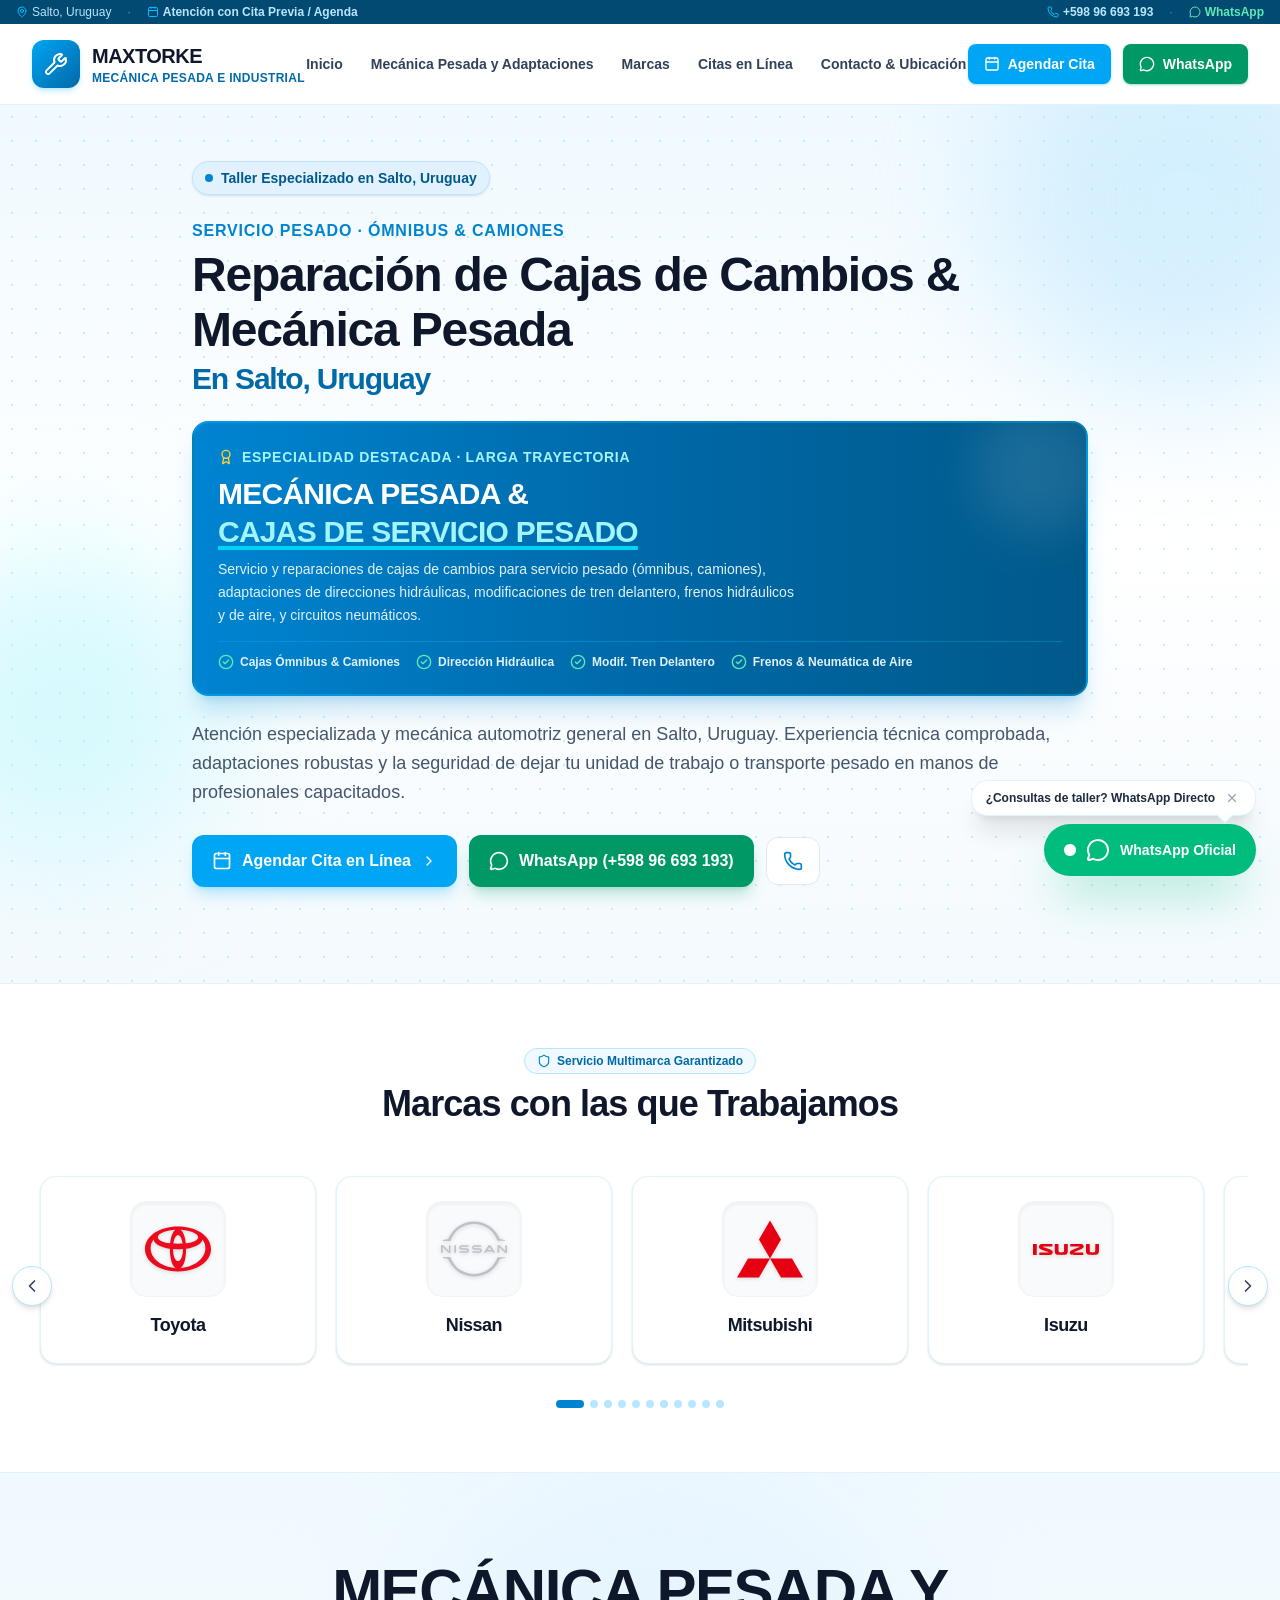
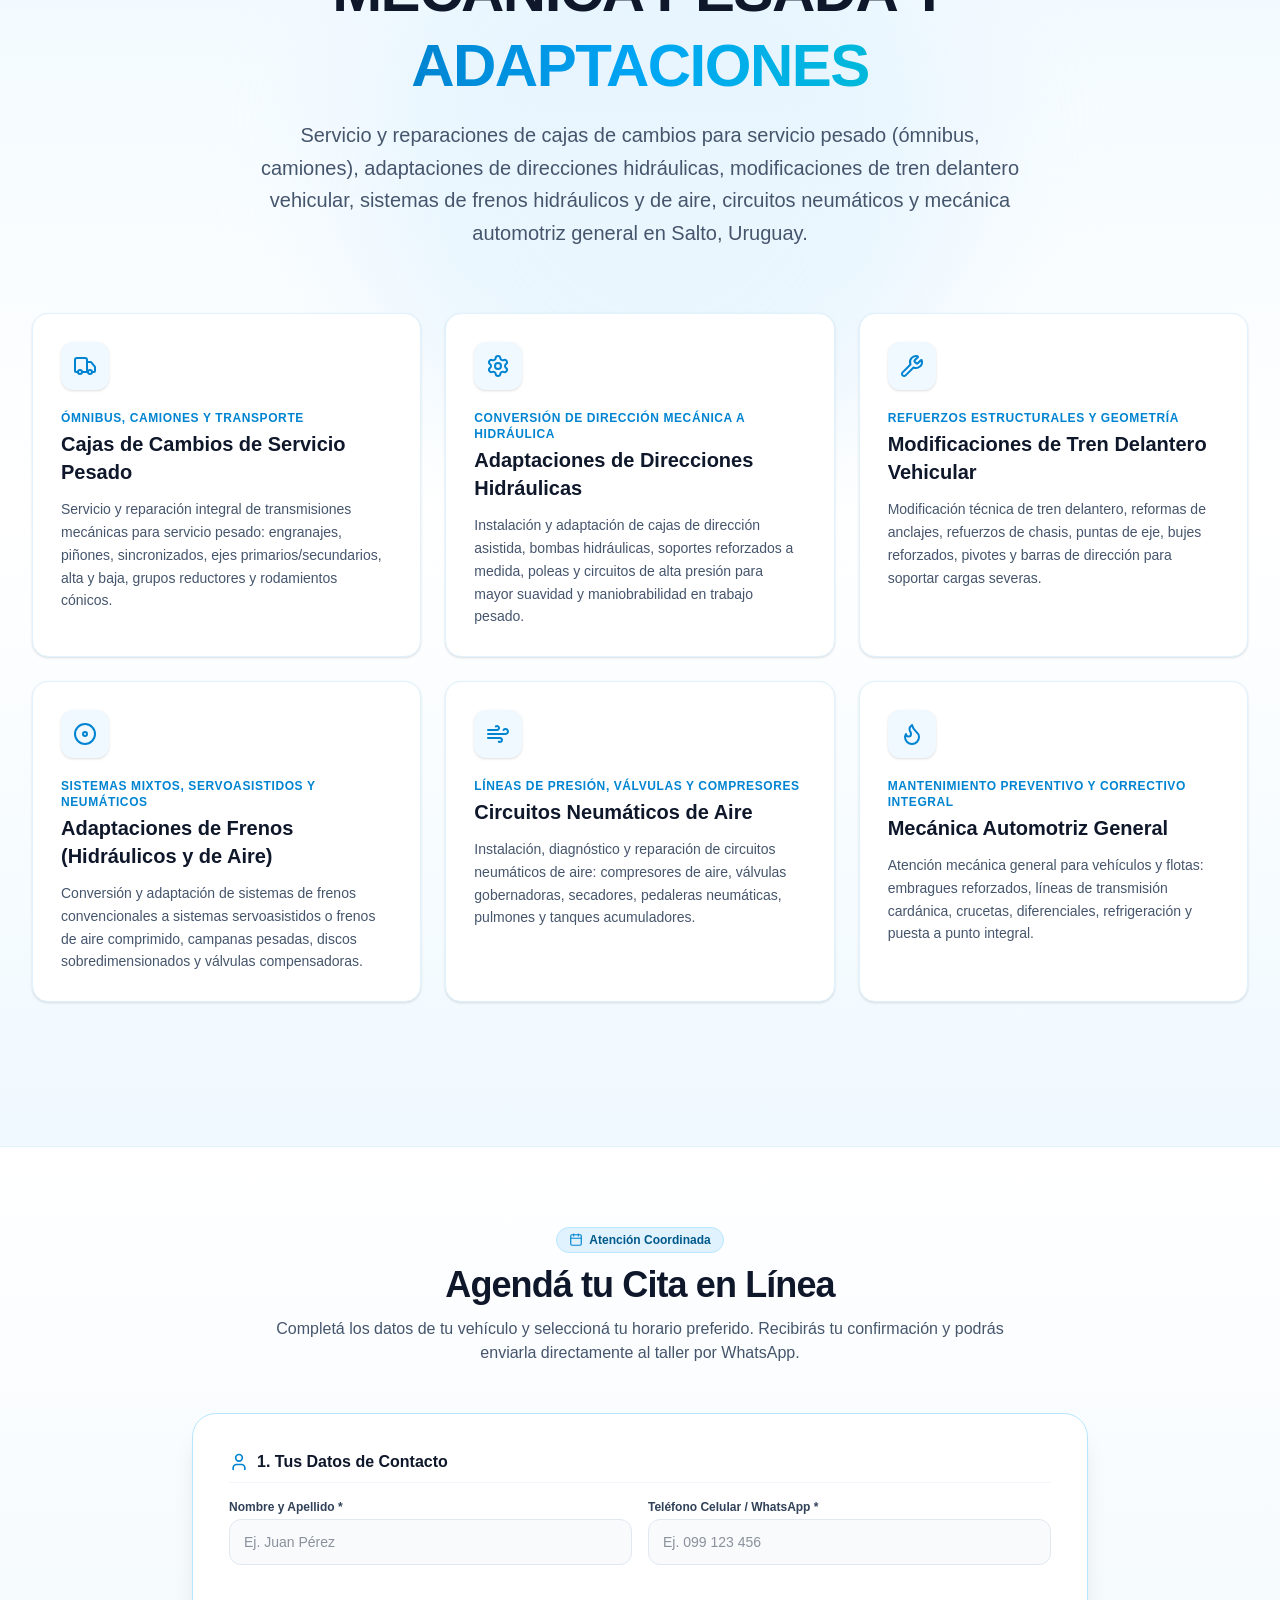
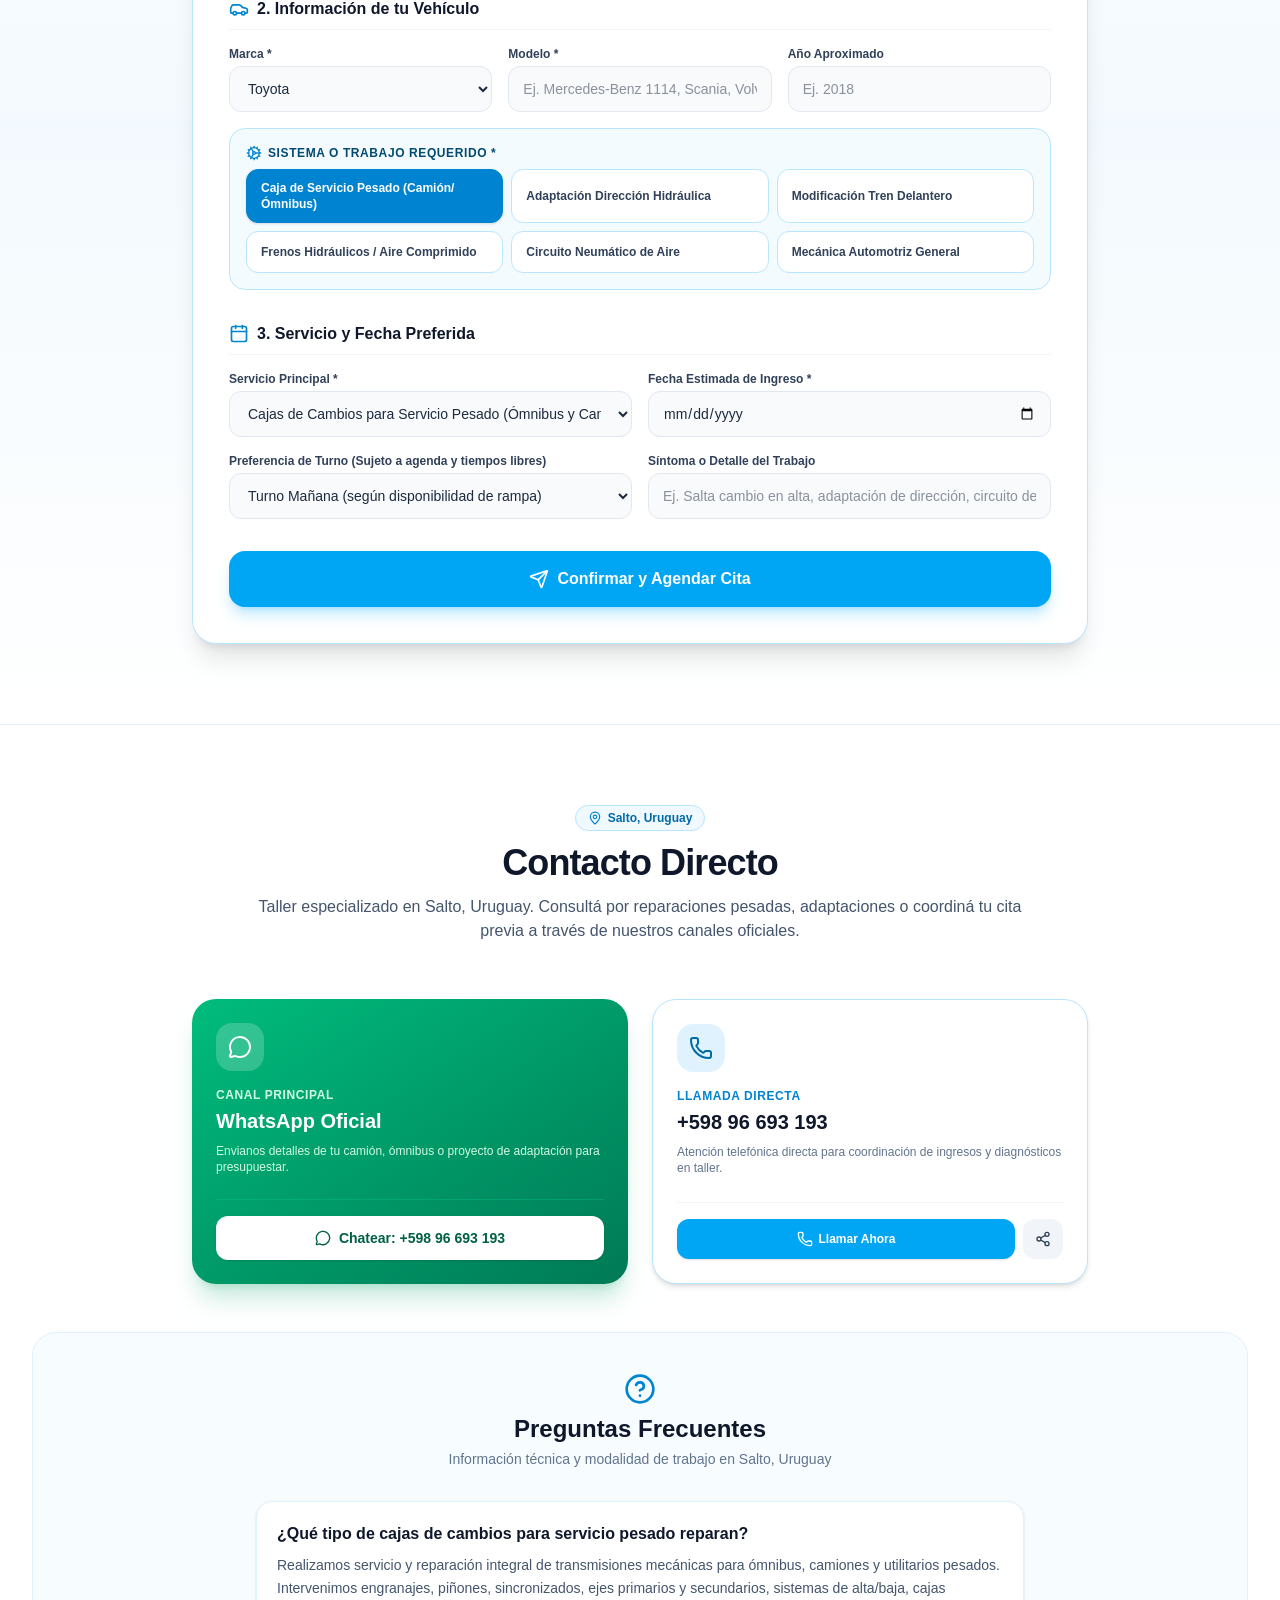
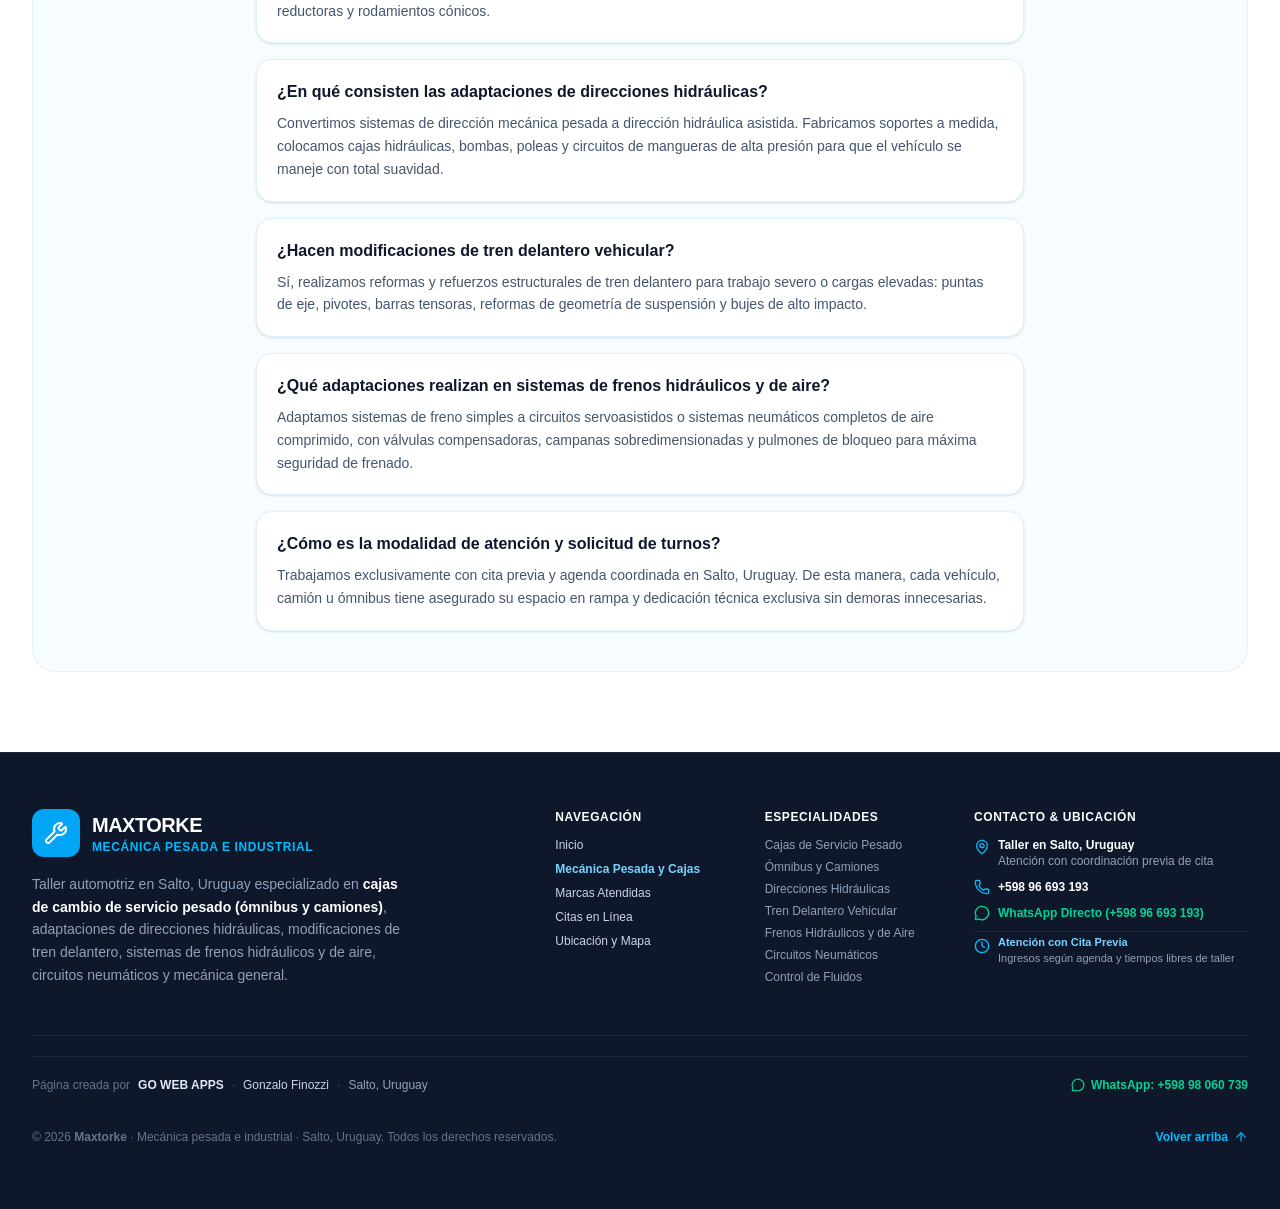
==== index.html @ 6a5da163 "Add files via upload" ====
<!doctype html>
<html lang="es">
  <head>
    <meta charset="UTF-8" />
    <meta name="viewport" content="width=device-width, initial-scale=1.0" />
    <title>Reparación de Cajas de Cambios y Mecánica Pesada en Salto, Uruguay</title>
    <meta name="description" content="Servicio y reparación de cajas de cambios para servicio pesado (ómnibus, camiones), adaptaciones de dirección hidráulica, reformas de tren delantero y frenos en Salto, Uruguay." />
    <meta property="og:title" content="Reparación de Cajas de Cambios y Mecánica Pesada en Salto, Uruguay" />
    <meta property="og:description" content="Taller especializado en Salto, Uruguay: reparación de cajas para servicio pesado (ómnibus y camiones), adaptaciones hidráulicas, tren delantero y circuitos neumáticos." />
    <meta property="og:type" content="website" />
    <meta property="og:locale" content="es_UY" />
    <meta property="og:site_name" content="Maxtorke - Mecánica pesada e industrial" />
    <meta name="twitter:card" content="summary_large_image" />
    <meta name="twitter:title" content="Reparación de Cajas de Cambios y Mecánica Pesada en Salto, Uruguay" />
    <meta name="twitter:description" content="Especialista en cajas de cambios pesadas, adaptaciones de direcciones hidráulicas, frenos de aire y tren delantero en Salto, Uruguay." />
    <script type="application/ld+json">
    {
      "@context": "https://schema.org",
      "@type": "AutoRepair",
      "name": "Maxtorke - Mecánica pesada e industrial",
      "description": "Servicio y reparación integral de transmisiones de servicio pesado (ómnibus y camiones), adaptaciones de dirección hidráulica, tren delantero y circuitos de aire.",
      "address": {
        "@type": "PostalAddress",
        "addressLocality": "Salto",
        "addressRegion": "Salto",
        "addressCountry": "UY"
      },
      "telephone": "+59896693193",
      "areaServed": {
        "@type": "City",
        "name": "Salto"
      },
      "priceRange": "$$"
    }
    </script>
    <link rel="preconnect" href="https://fonts.googleapis.com">
    <link rel="preconnect" href="https://fonts.gstatic.com" crossorigin>
    <link href="https://fonts.googleapis.com/css2?family=Plus+Jakarta+Sans:wght@300;400;500;600;700;800&family=Cabinet+Grotesk:wght@700;800;900&display=swap" rel="stylesheet">
    <script type="module" crossorigin src="/assets/index-DlPSFn_k.js"></script>
    <link rel="stylesheet" crossorigin href="/assets/index-6n45KR93.css">
  </head>
  <body class="bg-slate-50 text-slate-800 antialiased selection:bg-sky-500 selection:text-white">
    <div id="root"></div>
  </body>
</html>
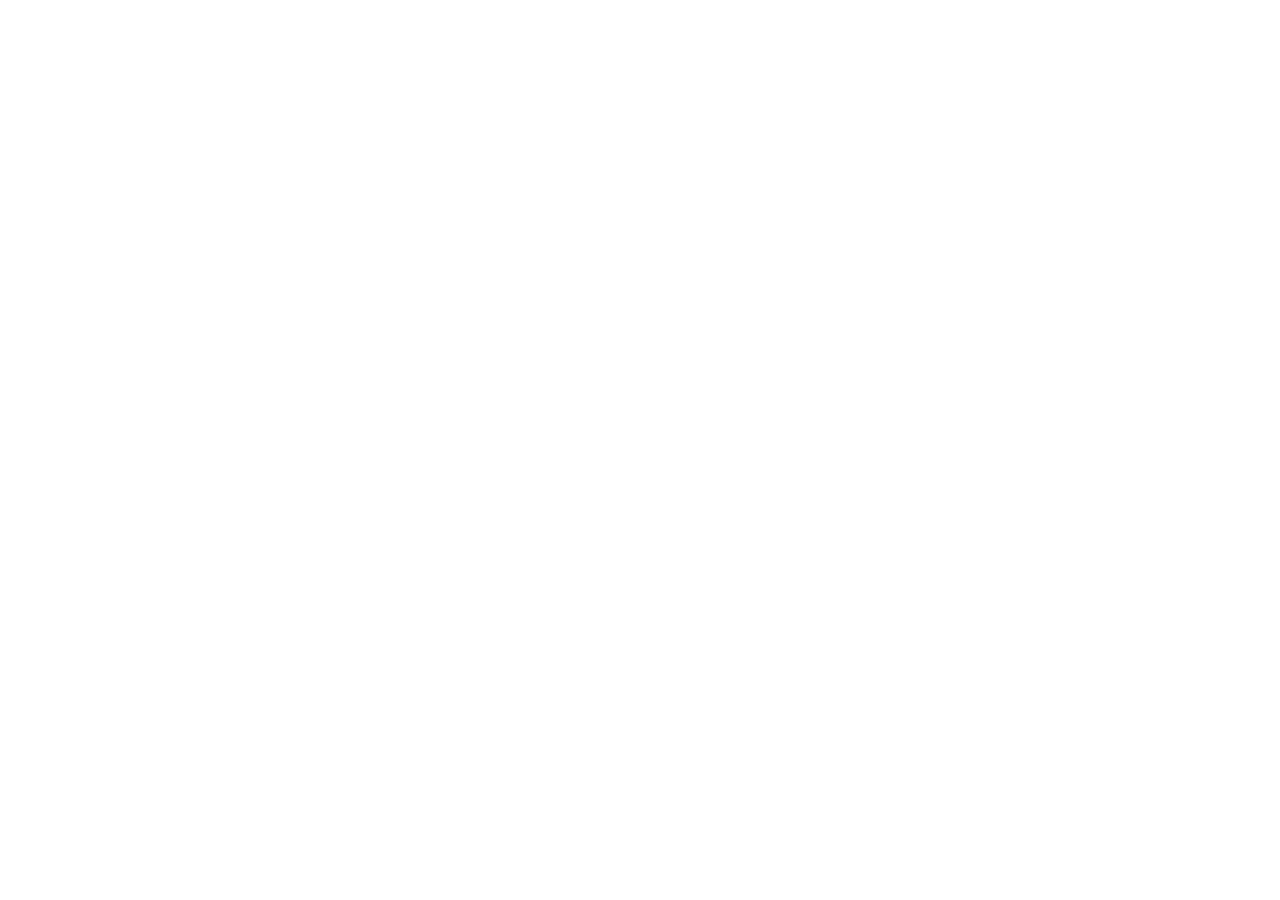
==== commit d99fa5b8: "Add files via upload" ====
--- a/index.html
+++ b/index.html
@@ -36,8 +36,8 @@
     <link rel="preconnect" href="https://fonts.googleapis.com">
     <link rel="preconnect" href="https://fonts.gstatic.com" crossorigin>
     <link href="https://fonts.googleapis.com/css2?family=Plus+Jakarta+Sans:wght@300;400;500;600;700;800&family=Cabinet+Grotesk:wght@700;800;900&display=swap" rel="stylesheet">
-    <script type="module" crossorigin src="/assets/index-DlPSFn_k.js"></script>
-    <link rel="stylesheet" crossorigin href="/assets/index-6n45KR93.css">
+    <script type="module" crossorigin src="/maxtorque/assets/index-CsLb04QE.js"></script>
+    <link rel="stylesheet" crossorigin href="/maxtorque/assets/index-Ch9Ov5g5.css">
   </head>
   <body class="bg-slate-50 text-slate-800 antialiased selection:bg-sky-500 selection:text-white">
     <div id="root"></div>
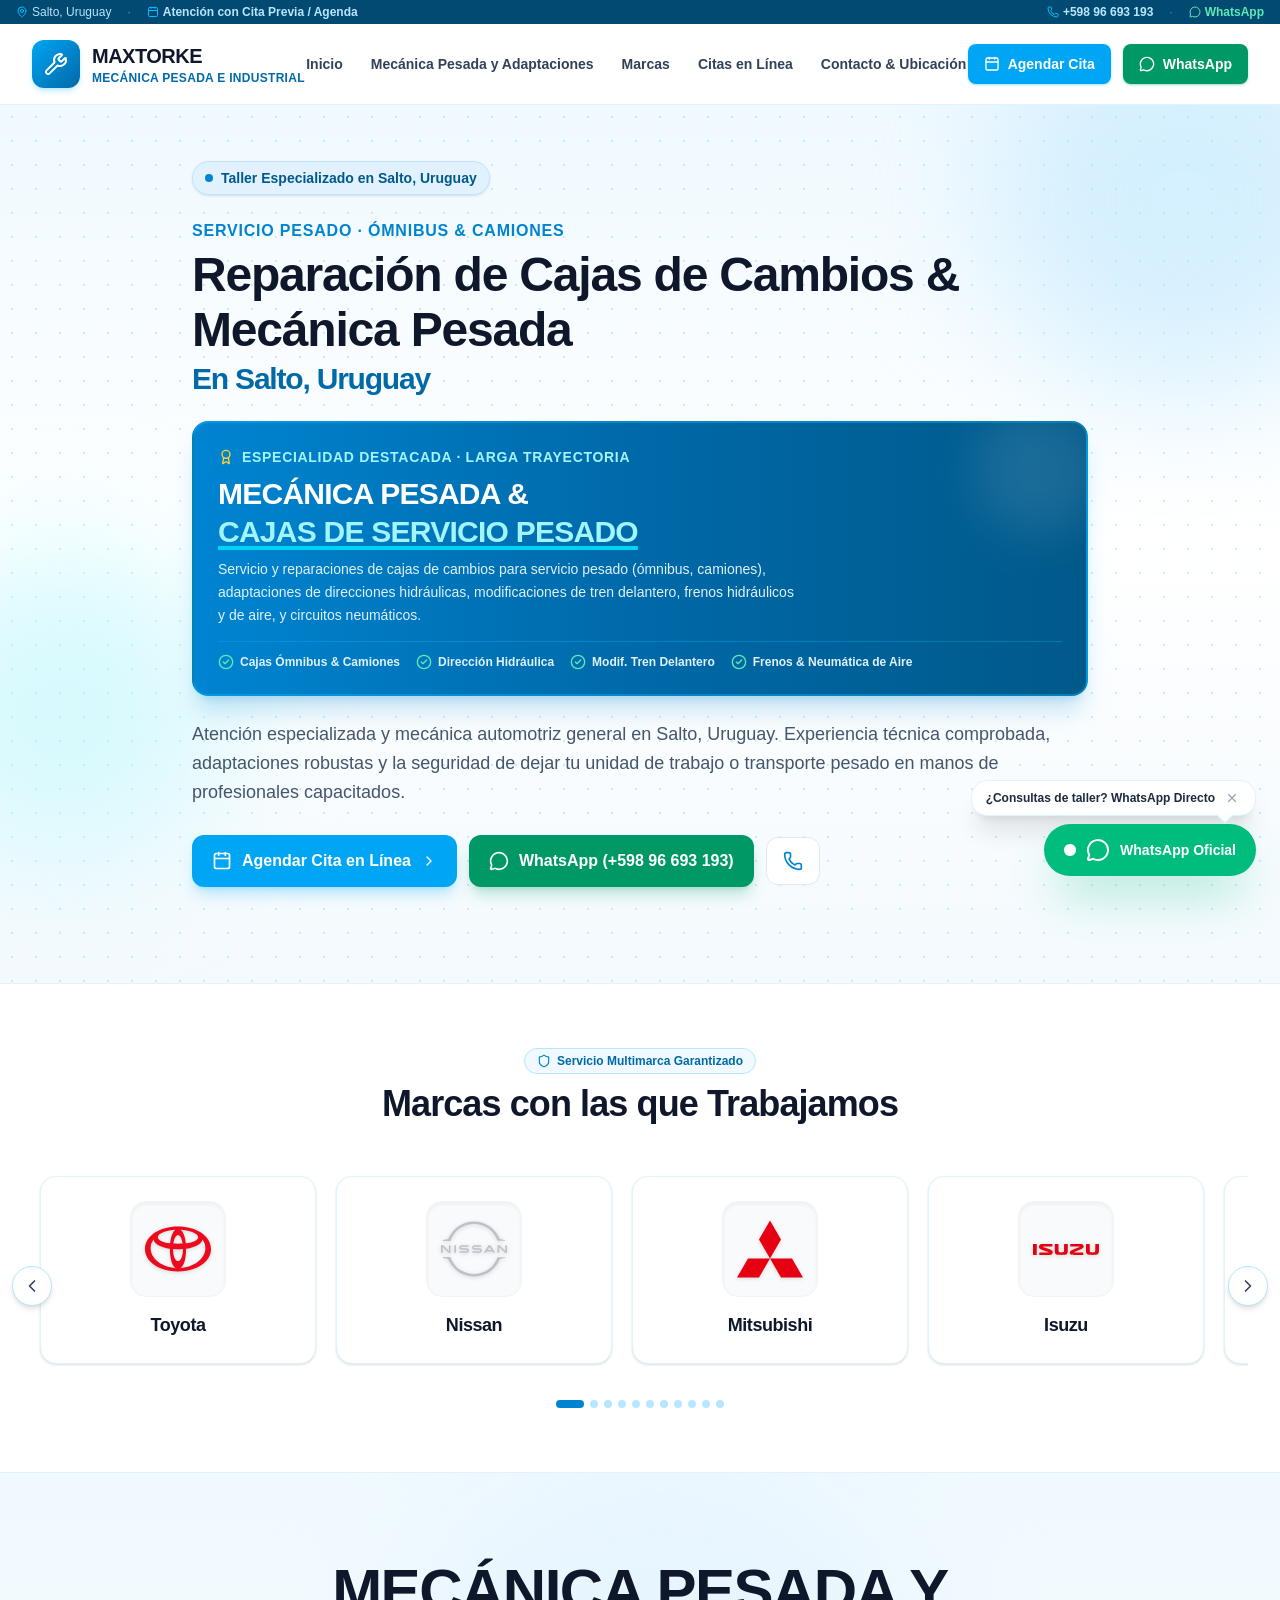
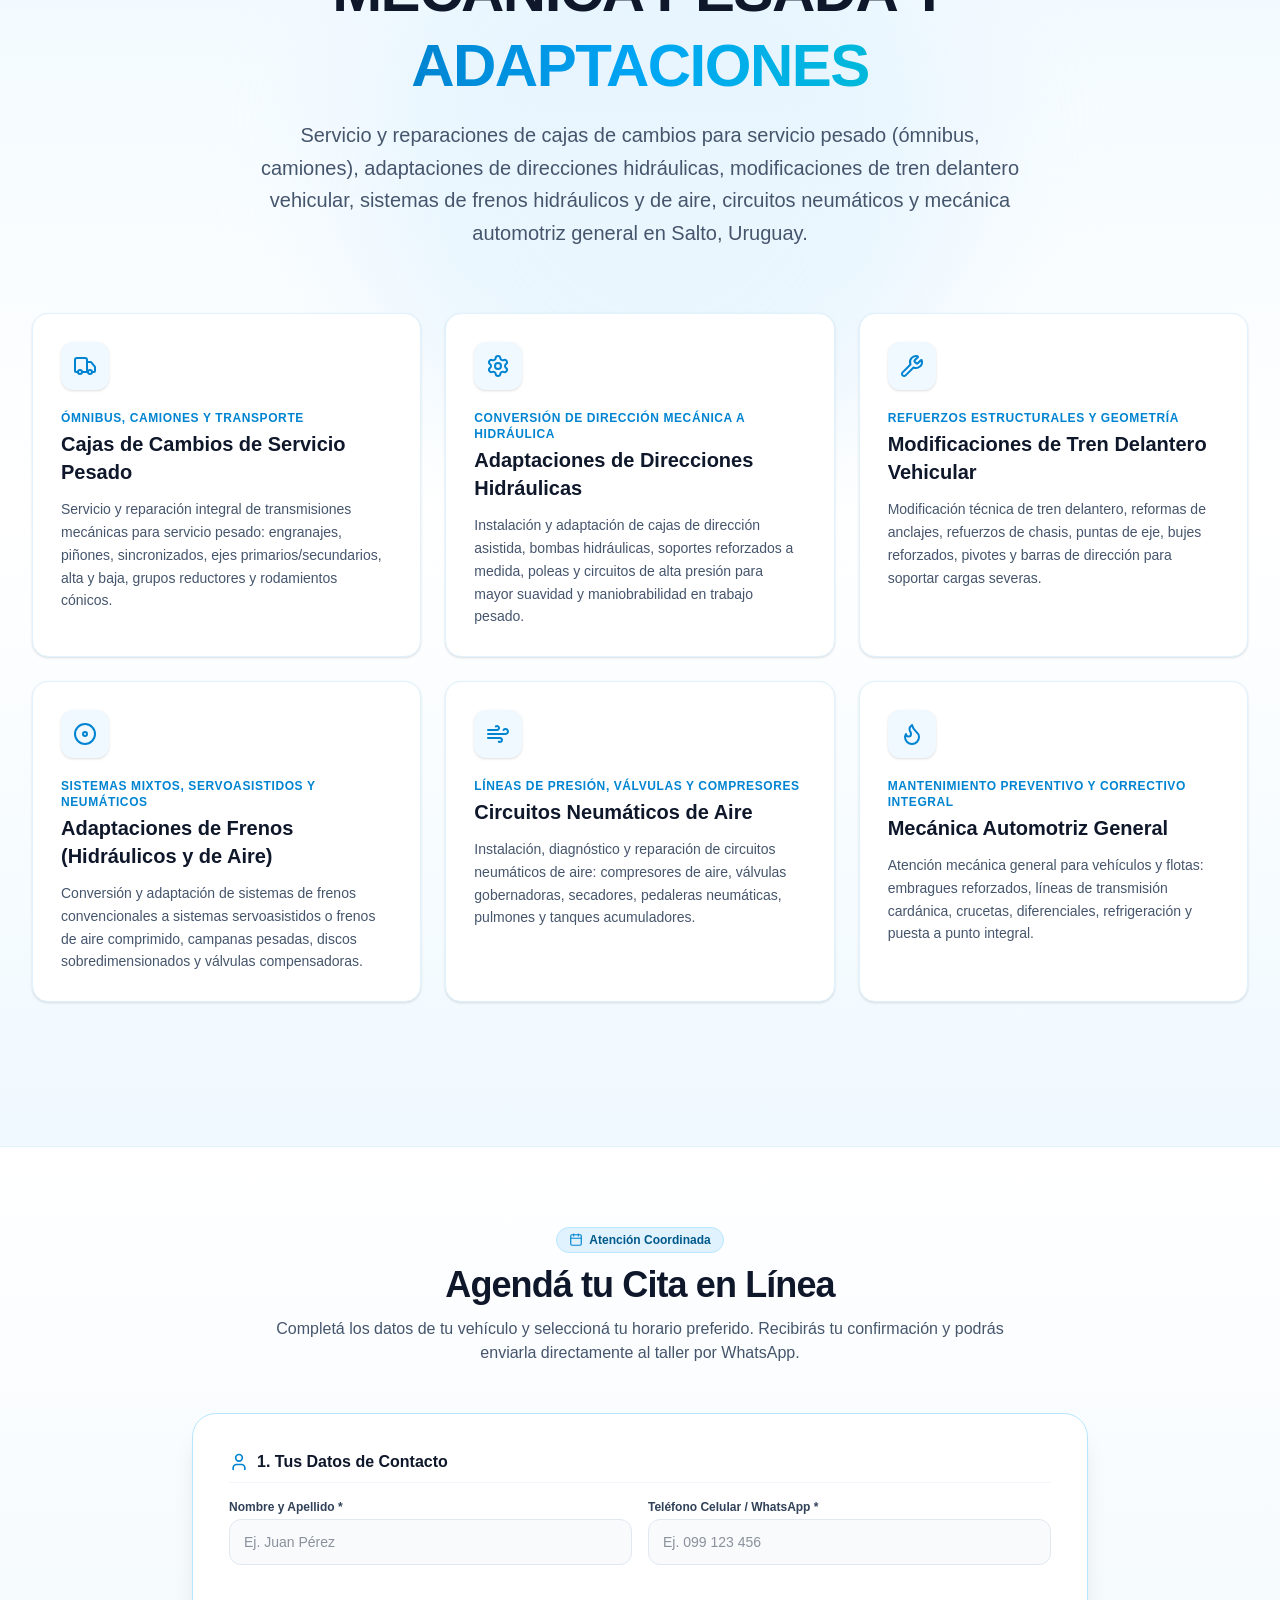
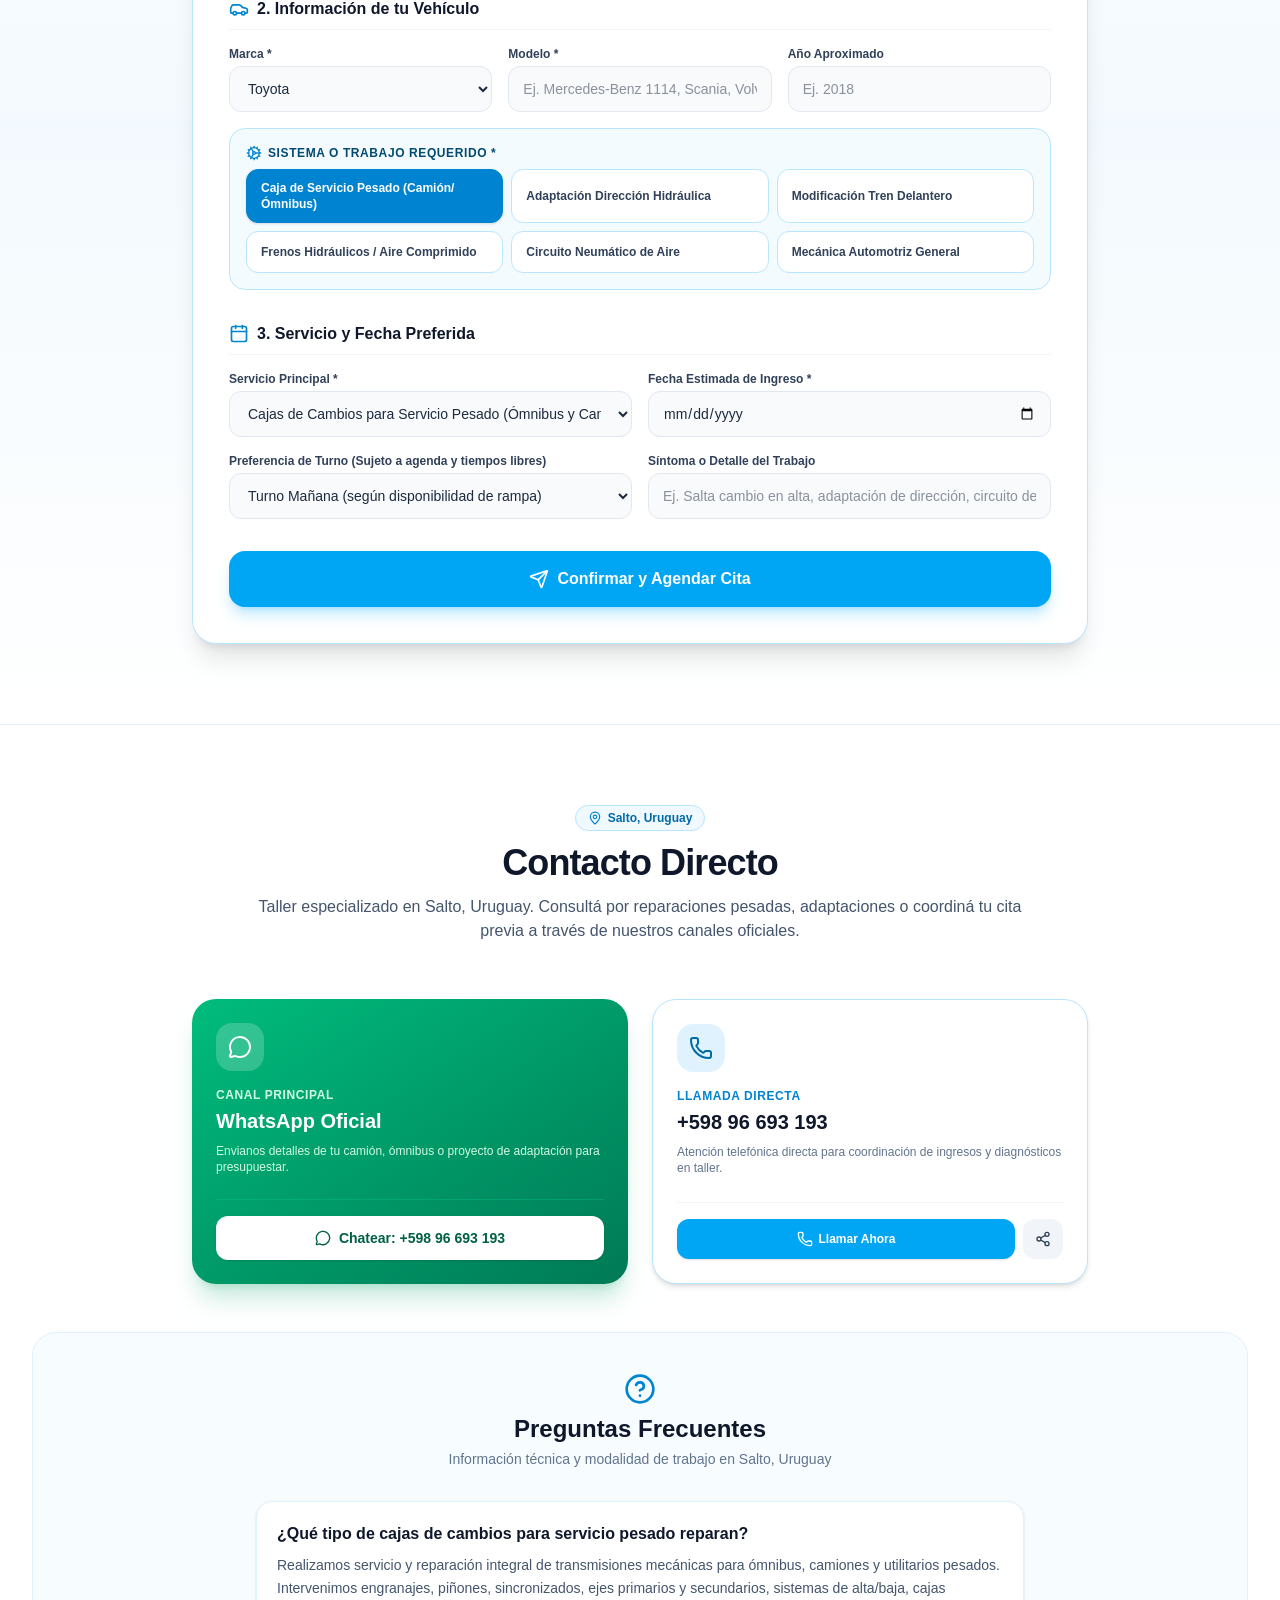
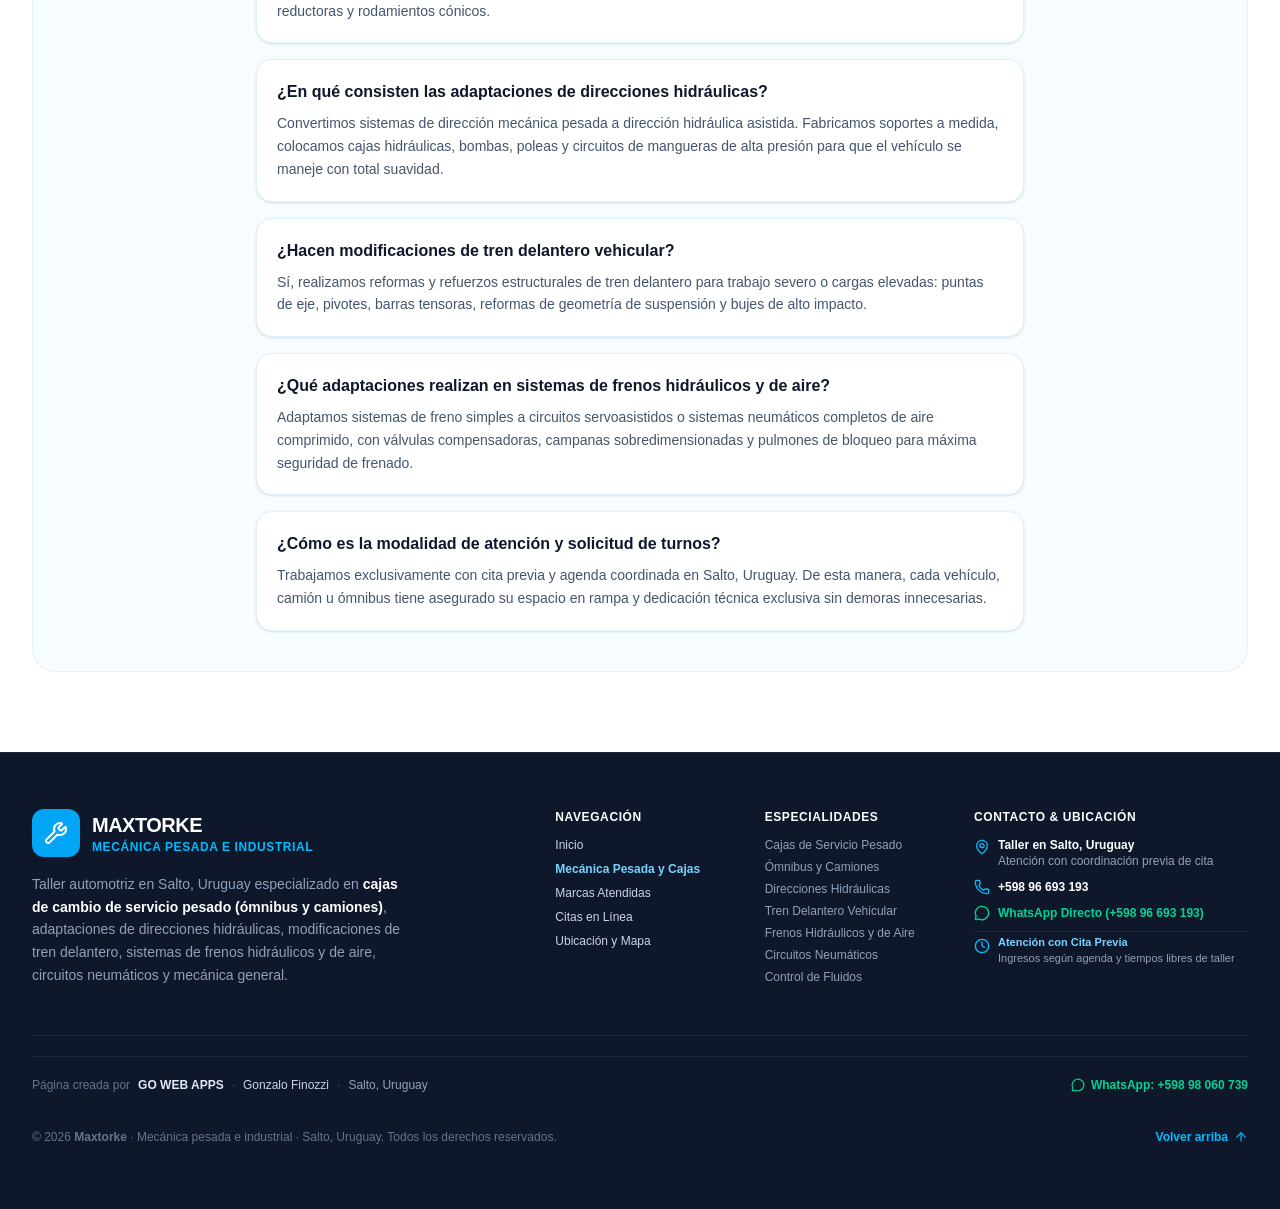
==== commit 50ee4ba5: "Add files via upload" ====
--- a/index.html
+++ b/index.html
@@ -36,8 +36,8 @@
     <link rel="preconnect" href="https://fonts.googleapis.com">
     <link rel="preconnect" href="https://fonts.gstatic.com" crossorigin>
     <link href="https://fonts.googleapis.com/css2?family=Plus+Jakarta+Sans:wght@300;400;500;600;700;800&family=Cabinet+Grotesk:wght@700;800;900&display=swap" rel="stylesheet">
-    <script type="module" crossorigin src="/maxtorque/assets/index-CsLb04QE.js"></script>
-    <link rel="stylesheet" crossorigin href="/maxtorque/assets/index-Ch9Ov5g5.css">
+    <script type="module" crossorigin src="/assets/index-CsLb04QE.js"></script>
+    <link rel="stylesheet" crossorigin href="/assets/index-Ch9Ov5g5.css">
   </head>
   <body class="bg-slate-50 text-slate-800 antialiased selection:bg-sky-500 selection:text-white">
     <div id="root"></div>
